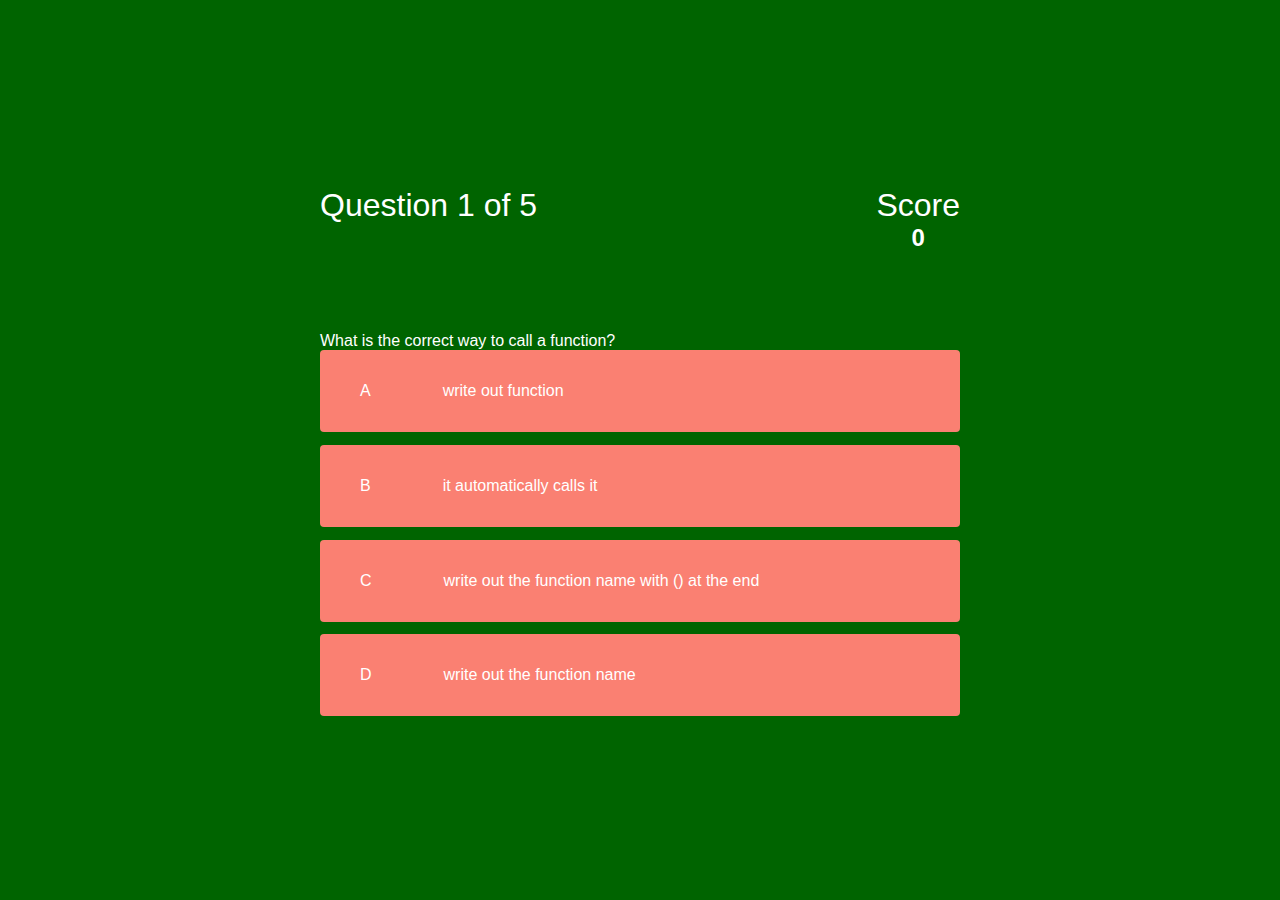
==== game.html @ e38fd888 "added multiple html, css, and js files to create separate files for the game page, end page, and lea" ====
<!DOCTYPE html>
<html lang="en">
<head>
    <meta charset="UTF-8">
    <meta http-equiv="X-UA-Compatible" content="IE=edge">
    <meta name="viewport" content="width=device-width, initial-scale=1.0">
    <title>Quiz Page</title>
    <link rel="stylesheet" href="./assets/css/style.css">
    <link rel="stylesheet" href="./assets/css/game.css">
</head>
<body>
    <div class="container">
        <div id="game" class="justify-center flex-column">
            <div id="hud">
                <div class="hud-item">
                    <p id="progressText" class="hud-prefix">
                        Question
                    </p>
                    <div id="progressBar">
                        <div id="progressBarFull"></div>
                    </div>
                </div>
                <div class="hud-item">
                    <p class="hud-prefix">
                        Score
                    </p>
                    <h1 class="hud-main-text" id="score">
                        0
                    </h1>
                </div>
            </div>
            <div id="question">What is the answer to this question</div>
            <div class="choice-container">
                <p class="choice-prefix">A</p>
                <p class="choice-text" data-number="1">Choice</p>
            </div>
            <div class="choice-container">
                <p class="choice-prefix">B</p>
                <p class="choice-text" data-number="2">Choice 2</p>
            </div>
            <div class="choice-container">
                <p class="choice-prefix">C</p>
                <p class="choice-text" data-number="3">Choice 3</p>
            </div>
            <div class="choice-container">
                <p class="choice-prefix">D</p>
                <p class="choice-text" data-number="4">Choice 4</p>
            </div>
        </div>
    </div>
    <script src="./assets/js/script.js"></script>
</body>
</html>
---- assets/css/style.css ----
:root {
    background-color: darkgreen;
    --blueColor: salmon;
    --fontColor: white;

}

* {
    box-sizing: border-box;
    margin: 0;
    padding: 0;
    font-size: 1rem;
    font-family: Verdana, Geneva, Tahoma, sans-serif;
}

h1 {
    font-size: 1.5rem;
    color: var(--fontColor);
    margin-bottom: 5rem;
}

p {
    color: var(--fontColor);
}

.container {
    width: 100vw;
    height: 100vh;
    display: flex;
    justify-content: center;
    align-items: center;
    max-width: 80rem;
    margin: 0 auto;
    padding: 2rem;
}

.flex-column {
    display: flex;
    flex-direction: column;
}

.flex-center {
    justify-content: center;
    align-items: center;
}

.justify-center {
    justify-content: center;
}

.text-center {
    text-align: center;
}

.hidden {
    display: none;
}

.btn {
    font-size: 2.4rem;
    padding: 1.5rem 0;
    width: 20rem;
    text-align: center;
    margin-bottom: 1rem;
    text-decoration: none;
    color: rgb(28, 26, 26);
    background: var(--blueColor);
    border-radius: 4px;
}

.btn:hover {
    cursor: pointer;
    transition: transform 150ms;
    transform: scale(1.03);
}

.btn[disabled]:hover {
    cursor: not-allowed;
    box-shadow: none;
    transform: none;
}

/* END PAGE CSS */
.end-form-container {
    width: 100%;
    display: flex;
    flex-direction: column;
    align-items: center;
    max-width: 30rem;
}

input {
    margin-bottom: 1rem;
    width: 20rem;
    padding: 1.5rem;
    font-size: 1.3rem;
    border: none;
}

input::placeholder {
    color: #aaa;
}

#username {
    margin-bottom: 3rem;
    width: 100%;
    outline: none;
}

#end-text {
    font-size: 2.4rem;
    color: #fff;
    text-align: center;
}

#saveScoreBtn {
    border: none;
}
---- assets/css/game.css ----
body {
    color: white;
}

.choice-container {
    display: flex;
    margin-bottom: 0.8rem;
    width: 100%;
    border-radius: 4px;
    background: salmon;
    font-size: 3rem;
    min-width: 40rem;
}

.choice-container:hover {
    cursor: pointer;
    box-shadow: var(--shadow);
    transform: scale(1.02);
    transition: transform 100ms;
}

.choice-prefix {
    padding: 2rem 2.5rem;
    color: white;
}

.choice-text {
    padding: 2rem;
    width: 100%;
}

.correct {
    background: linear-gradient(32deg, rgba(11, 223, 36) 0%, rgb(41, 232, 111) 100%);
}

.incorrect {
    background: linear-gradient(32deg, rgba(230, 29, 29, 1) 0%, rgb(224, 11, 11, 1) 100%);
}

/* HUD */
#hud {
    display: flex;
    justify-content: space-between;
    margin-top: 1rem;
}

.hud-prefix {
    text-align: center;
    font-size: 2rem;
}

.hud-main-text {
    text-align: center;
}

@media screen and (max-width: 768px) {
    .choice-container {
        min-width: 40rem;
    }
}
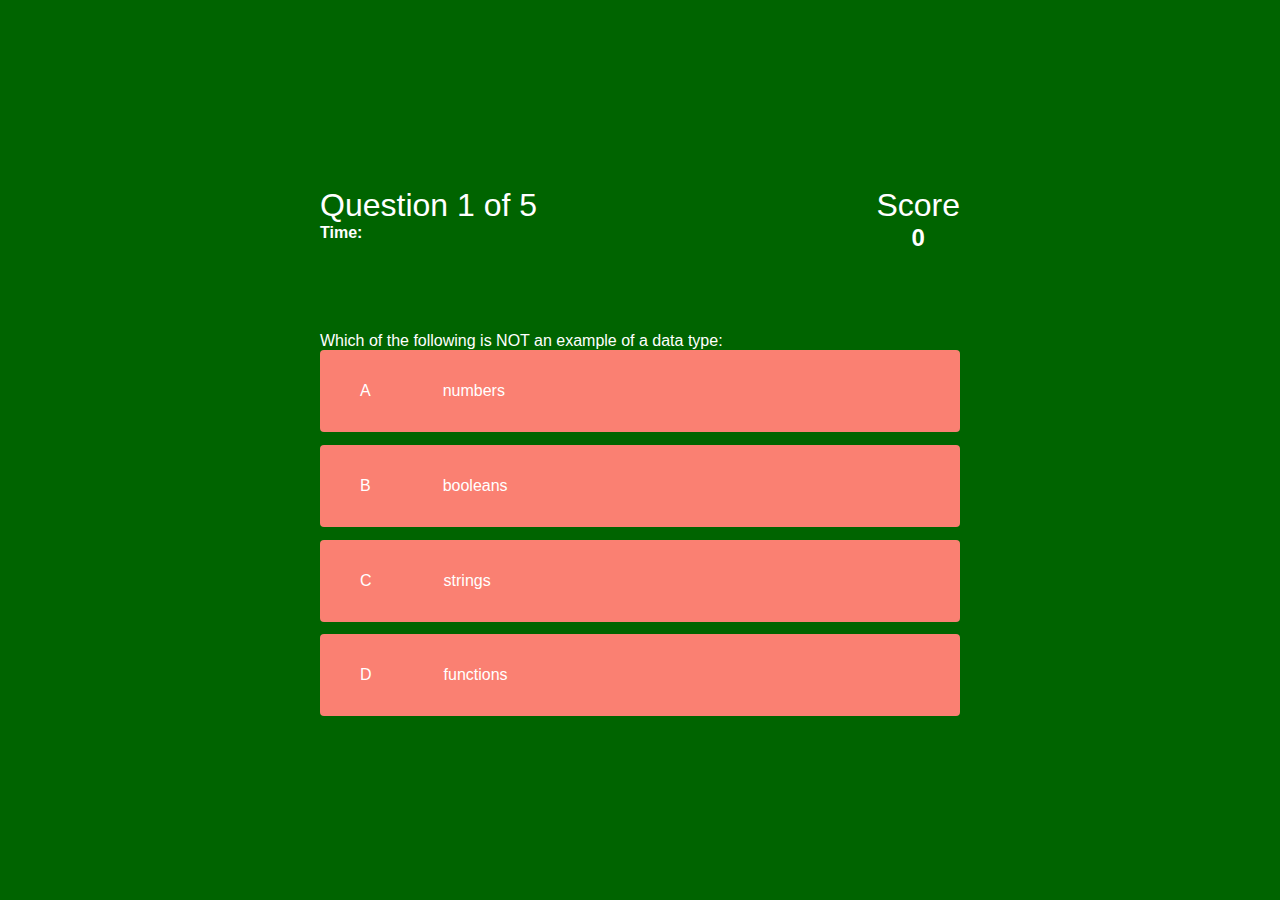
==== commit a5fc685e: "added a timer to the quiz" ====
--- a/game.html
+++ b/game.html
@@ -16,8 +16,10 @@
                     <p id="progressText" class="hud-prefix">
                         Question
                     </p>
-                    <div id="progressBar">
-                        <div id="progressBarFull"></div>
+                    <div id="progressBar"></div>
+                    <div id="safeTimer">
+                        <h2>Time:</h2>
+                        <p id="safeTimerDisplay"></p>
                     </div>
                 </div>
                 <div class="hud-item">
